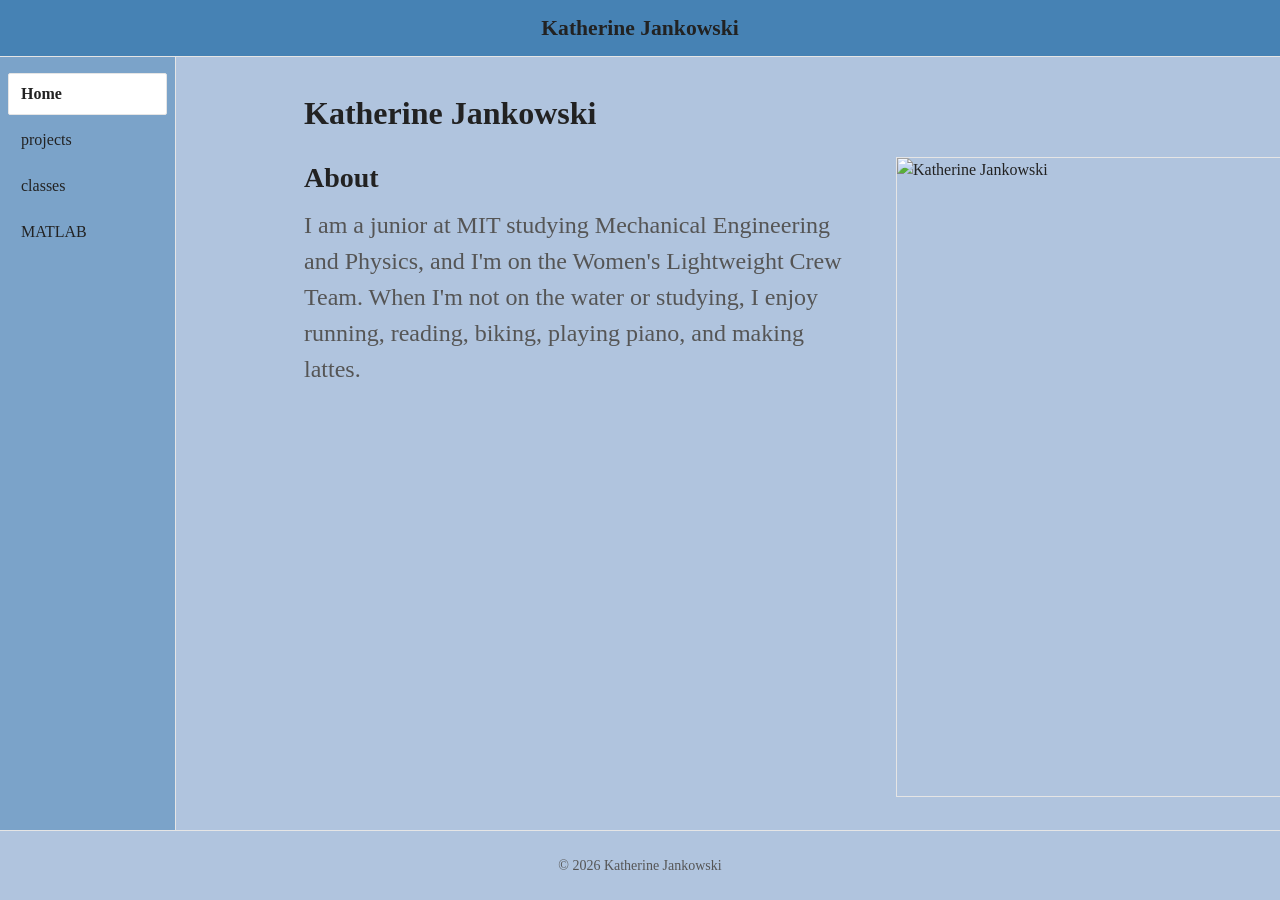
==== index.html @ 1e0ab05e "Add files via upload" ====
<!DOCTYPE html>
<html lang="en">
  <head>
    <meta charset="UTF-8" />
    <meta name="viewport" content="width=device-width, initial-scale=1.0" />
    <title>Portfolio</title>
    <link rel="stylesheet" href="styles.css" />
  </head>
  <body style = "background-color: lightsteelblue">
    
    <header style = "background-color: steelblue" class="top-banner">Katherine Jankowski</header>
    <div class="layout">
      <aside style = "background-color: #7BA3C9" class="sidebar" aria-label="Site sections">
        <nav class="sidebar-tabs" role="tablist" aria-orientation="vertical">
          <button
            type="button"
            class="sidebar-tab"
            role="tab"
            id="tab-home"
            aria-selected="true"
            aria-controls="panel-home"
            tabindex="0"
          >
            Home
          </button>
          <button
            type="button"
            class="sidebar-tab"
            role="tab"
            id="tab-projects"
            aria-selected="false"
            aria-controls="panel-projects"
            tabindex="-1"
          >
            projects
          </button>
          <button
            type="button"
            class="sidebar-tab"
            role="tab"
            id="tab-classes"
            aria-selected="false"
            aria-controls="panel-classes"
            tabindex="-1"
          >
            classes
          </button>
          <button
            type="button"
            class="sidebar-tab"
            role="tab"
            id="tab-matlab"
            aria-selected="false"
            aria-controls="panel-matlab"
            tabindex="-1"
          >
            MATLAB
          </button>
        </nav>
      </aside>

      <div class="main-area">
        <main class="page">
          <div class="panels">
            <section
              class="tab-panel"
              id="panel-home"
              role="tabpanel"
              aria-labelledby="tab-home"
            >
              <h1 class="title">Katherine Jankowski</h1>
              <div class="home-row">
                <div class="home-text">
                  <h2 class="about-heading">About</h2>
                  <p class="intro">
                    I am a junior at MIT studying Mechanical Engineering and
                    Physics, and I'm on the Women's Lightweight Crew Team. When
                    I'm not on the water or studying, I enjoy running, reading, biking,
                    playing piano, and making lattes.
                  </p>
                </div>
                <figure class="home-photo">
                  <!-- Change src to your image path (e.g. images/profile.jpg) -->
                  <img
                    src="/Users/katherinejankowski/Downloads/DSCN0408.png"
                    alt="Katherine Jankowski"
                    width="600"
                    height="800"
                  />
                </figure>
              </div>
            </section>

            <section
              class="tab-panel is-hidden"
              id="panel-projects"
              role="tabpanel"
              aria-labelledby="tab-projects"
              hidden
            >
              <h2 class="panel-heading panel-heading--proper">Projects</h2>
              <p class="project-intro">
                Click a card to open that project’s detail page. Swap images,
                titles, and copy for your own work.
              </p>
              <ul class="project-grid">
                <li>
                  <a class="project-card" href="projects/project-01.html">
                    <div class="project-card-image">
                      <img
                        src="images/projects/project-01.svg"
                        alt=""
                        width="480"
                        height="300"
                      />
                    </div>
                    <div class="project-card-body">
                      <h3 class="project-card-title">Sample project one</h3>
                      <p class="project-card-desc">
                        Short description of the project — tools, topic, or
                        outcome in one or two lines.
                      </p>
                    </div>
                  </a>
                </li>
                <li>
                  <a class="project-card" href="projects/project-02.html">
                    <div class="project-card-image">
                      <img
                        src="images/projects/project-02.svg"
                        alt=""
                        width="480"
                        height="300"
                      />
                    </div>
                    <div class="project-card-body">
                      <h3 class="project-card-title">Sample project two</h3>
                      <p class="project-card-desc">
                        Another placeholder card. Copy a full card block in the
                        HTML to add more projects to the grid.
                      </p>
                    </div>
                  </a>
                </li>
                <li>
                  <a class="project-card" href="projects/project-03.html">
                    <div class="project-card-image">
                      <img
                        src="images/projects/project-03.svg"
                        alt=""
                        width="480"
                        height="300"
                      />
                    </div>
                    <div class="project-card-body">
                      <h3 class="project-card-title">Sample project three</h3>
                      <p class="project-card-desc">
                        Replace these SVG thumbnails with your own JPG or PNG
                        files in the images folder.
                      </p>
                    </div>
                  </a>
                </li>
              </ul>
            </section>

            <section
              class="tab-panel is-hidden"
              id="panel-classes"
              role="tabpanel"
              aria-labelledby="tab-classes"
              hidden
            >
              <h2 class="panel-heading panel-heading--proper">Classes</h2>

              <div class="classes-list">
                <div class="classes-year-row">
                  <section class="classes-term">
                    <h3 class="classes-term-title">Junior Fall</h3>
                    <ul>
                      <li><span class="course-number">2.71</span> Optics</li>
                      <li><span class="course-number">2.004</span> Dynamics &amp; Controls II</li>
                      <li><span class="course-number">8.041</span> Quantum Physics I</li>
                      <li><span class="course-number">2.671</span> Measurement and Instrumentation</li>
                      <li><span class="course-number">8.225</span> Physics in the 20th Century</li>
                    </ul>
                  </section>
                  <section class="classes-term">
                    <h3 class="classes-term-title">Junior Spring</h3>
                    <ul>
                      <li><span class="course-number">2.006</span> Thermal-Fluids Engineering II</li>
                      <li><span class="course-number">2.008</span> Design &amp; Manufacturing II</li>
                      <li><span class="course-number">8.044</span> Statistical Physics</li>
                      <li><span class="course-number">16.36</span> Communication Networks and Systems</li>
                      <li><span class="course-number">3.985</span> Archaeological Science</li>
                    </ul>
                  </section>
                </div>

                <div class="classes-year-row">
                  <section class="classes-term">
                    <h3 class="classes-term-title">Sophomore Fall</h3>
                    <ul>
                      <li><span class="course-number">2.003</span> Dynamics &amp; Controls I</li>
                      <li><span class="course-number">8.03</span> Waves &amp; Vibrations</li>
                      <li><span class="course-number">2.086</span> Numerical Computation for Mechanical Engineers</li>
                      <li><span class="course-number">2.678</span> Electronics for Mechanical Systems</li>
                      <li><span class="course-number">17.57</span> 20th Century Ukraine and Russia</li>
                    </ul>
                  </section>
                  <section class="classes-term">
                    <h3 class="classes-term-title">Sophomore Spring</h3>
                    <ul>
                      <li><span class="course-number">2.005</span> Thermal-Fluids Engineering I</li>
                      <li><span class="course-number">2.007</span> Design &amp; Manufacturing I</li>
                      <li><span class="course-number">2.002</span> Mechanics &amp; Materials II</li>
                      <li><span class="course-number">14.02</span> Principles of Macroeconomics</li>
                    </ul>
                  </section>
                </div>

                <div class="classes-year-row">
                  <section class="classes-term">
                    <h3 class="classes-term-title">Freshman Fall</h3>
                    <ul>
                      <li><span class="course-number">8.01</span> Physics I (Mechanics)</li>
                      <li><span class="course-number">18.02</span> Multivariable Calculus</li>
                      <li><span class="course-number">3.091</span> Introduction to Solid-State Chemistry</li>
                      <li><span class="course-number">6.100A</span> Introduction to Computer Science Programming in Python</li>
                      <li><span class="course-number">21W.035</span> Elements of Science Writing for the Public</li>
                    </ul>
                  </section>
                  <section class="classes-term">
                    <h3 class="classes-term-title">Freshman Spring</h3>
                    <ul>
                      <li><span class="course-number">8.02</span> Physics II (Electricity and Magnetism)</li>
                      <li><span class="course-number">18.03</span> Differential Equations</li>
                      <li><span class="course-number">2.001</span> Mechanics &amp; Materials I</li>
                    </ul>
                  </section>
                </div>
              </div>
            </section>

            <section
              class="tab-panel is-hidden"
              id="panel-matlab"
              role="tabpanel"
              aria-labelledby="tab-matlab"
              hidden
            >
              <h2 class="panel-heading">MATLAB</h2>
              <p class="panel-text">
                Add MATLAB scripts, figures, or documentation here.
              </p>
            </section>
          </div>
        </main>
      </div>
    </div>

    <footer class="footer">
      <p class="footer-text">© 2026 Katherine Jankowski</p>
    </footer>

    <script src="script.js"></script>
  </body>
</html>
---- styles.css ----
:root {
  --text: #222;
  --muted: #555;
  --bg: #fff;
  --border: #e5e5e5;
  --sidebar-bg: #f9f9f9;
  --tab-active-bg: #fff;
  --tab-hover: #eee;
}

*,
*::before,
*::after {
  box-sizing: border-box;
}

body {
  margin: 0;
  min-height: 100vh;
  display: flex;
  flex-direction: column;
  font-family: "Times New Roman", Times, serif;
  font-size: 1rem;
  line-height: 1.5;
  color: var(--text);
  background: var(--bg);
}

.top-banner {
  flex-shrink: 0;
  width: 100%;
  padding: 0.75rem 1rem;
  text-align: center;
  font-size: 1.35rem;
  font-weight: 600;
  border-bottom: 1px solid var(--border);
  background: var(--sidebar-bg);
}

.layout {
  display: flex;
  flex: 1;
  min-height: 0;
  align-items: stretch;
}

.sidebar {
  flex-shrink: 0;
  width: 11rem;
  background: var(--sidebar-bg);
  border-right: 1px solid var(--border);
  padding: 1rem 0;
}

.sidebar-tabs {
  display: flex;
  flex-direction: column;
  gap: 0.25rem;
  padding: 0 0.5rem;
}

.sidebar-tab {
  display: block;
  width: 100%;
  margin: 0;
  padding: 0.5rem 0.75rem;
  border: 1px solid transparent;
  border-radius: 2px;
  background: transparent;
  font: inherit;
  font-size: 1rem;
  text-align: left;
  color: var(--text);
  cursor: pointer;
}

.sidebar-tab:hover {
  background: var(--tab-hover);
}

.sidebar-tab[aria-selected="true"] {
  background: var(--tab-active-bg);
  border-color: var(--border);
  font-weight: 600;
}

.main-area {
  flex: 1;
  min-width: 0;
  overflow: auto;
}

.page {
  width: min(100% - 2rem, 52rem);
  margin-left: 8rem;
  margin-right: auto;
  padding: 2rem 0 2rem;
}

.title {
  margin: 0 0 1.25rem;
  font-size: 2rem;
  font-weight: 600;

}

.home-row {
  display: flex;
  flex-wrap: wrap;
  align-items: flex-start;
  gap: 2rem 3rem;
  width: 100%;
}

.home-text {
  flex: 1 1 22rem;
  min-width: min(100%, 20rem);
  max-width: 36rem;
  font-size: 1.5rem;
}

.home-photo {
  margin: 0 0 0 auto;
  flex: 0 0 auto;
  width: min(240px, 100%);
}

.home-photo img {
  display: block;
  width: min(600px,200%);
  height: auto;
  border: 1px solid var(--border);
}

.about-heading {
  margin: 0 0 0.5rem;
  font-size: 1.125rem;
  font-weight: 600;
  font-size: 1.75rem;
}

.intro {
  margin: 0;
  color: var(--muted);
}

.panels {
  padding-top: 0;
}

.tab-panel.is-hidden {
  display: none;
}

.panel-heading {
  margin: 0 0 0.5rem;
  font-size: 1.125rem;
  font-weight: 600;
  text-transform: lowercase;
}

.panel-heading.panel-heading--proper {
  text-transform: none;
}

.project-intro {
  margin: 0 0 1.25rem;
  color: var(--muted);
  max-width: 40rem;
}

.project-grid {
  list-style: none;
  margin: 0;
  padding: 0;
  display: grid;
  grid-template-columns: repeat(auto-fill, minmax(15rem, 1fr));
  gap: 1.25rem;
}

.project-card {
  display: flex;
  flex-direction: column;
  height: 100%;
  border: 1px solid var(--border);
  background: var(--bg);
  color: var(--text);
  text-decoration: none;
  transition: border-color 0.15s ease, box-shadow 0.15s ease;
}

.project-card:hover {
  border-color: #bbb;
  box-shadow: 0 4px 14px rgba(0, 0, 0, 0.06);
}

.project-card:focus-visible {
  outline: 2px solid var(--text);
  outline-offset: 2px;
}

.project-card-image {
  aspect-ratio: 16 / 10;
  overflow: hidden;
  background: var(--sidebar-bg);
  border-bottom: 1px solid var(--border);
}

.project-card-image img {
  width: 100%;
  height: 100%;
  object-fit: cover;
  display: block;
}

.project-card-body {
  padding: 0.85rem 1rem 1rem;
  flex: 1;
  display: flex;
  flex-direction: column;
  gap: 0.35rem;
}

.project-card-title {
  margin: 0;
  font-size: 1.05rem;
  font-weight: 600;
}

.project-card-desc {
  margin: 0;
  font-size: 0.9rem;
  color: var(--muted);
  line-height: 1.45;
  flex: 1;
}

.project-detail-page {
  width: min(100% - 2rem, 42rem);
  margin: 0 auto;
  padding: 2rem 0 3rem;
}

.back-link {
  display: inline-block;
  margin-bottom: 1.25rem;
  font-size: 0.95rem;
  color: var(--text);
}

.back-link:hover {
  color: var(--muted);
}

.project-detail-figure {
  margin: 0 0 1.25rem;
  border: 1px solid var(--border);
}

.project-detail-figure img {
  display: block;
  width: 100%;
  height: auto;
}

.project-detail-title {
  margin: 0 0 0.75rem;
  font-size: 1.75rem;
  font-weight: 600;
}

.project-detail-lead {
  margin: 0;
  color: var(--muted);
  font-size: 1.05rem;
}

.page:has(#panel-projects.tab-panel:not(.is-hidden)) {
  width: min(100% - 2rem, 64rem);
}

.panel-text {
  margin: 0;
  color: var(--muted);
}

.classes-list {
  display: flex;
  flex-direction: column;
  gap: 2rem;
}

.classes-year-row {
  display: grid;
  grid-template-columns: 1fr 1fr;
  gap: 1.5rem 2.5rem;
  align-items: start;
}

.classes-term {
  margin: 0;
  min-width: 0;
}

.classes-term-title {
  margin: 0 0 0.5rem;
  font-size: 1.05rem;
  font-weight: 600;
}

.classes-term ul {
  margin: 0;
  padding: 0;
  list-style: none;
}

.classes-term li {
  margin: 0;
  padding: 0.35rem 0;
  border-bottom: 1px solid var(--border);
  line-height: 1.45;
}

.classes-term li:last-child {
  border-bottom: none;
}

.course-number {
  display: inline-block;
  min-width: 3.5rem;
  font-weight: 600;
  color: var(--text);
}

.page:has(#panel-classes.tab-panel:not(.is-hidden)) {
  width: min(100% - 2rem, 64rem);
}

@media (max-width: 720px) {
  .classes-year-row {
    grid-template-columns: 1fr;
    gap: 1.25rem;
  }
}

.footer {
  margin-top: 0;
  padding: 1.5rem 1rem;
  border-top: 1px solid var(--border);
}

.footer-text {
  margin: 0;
  text-align: center;
  font-size: 0.875rem;
  color: var(--muted);
}

@media (max-width: 640px) {
  .layout {
    flex-direction: column;
  }

  .sidebar {
    width: 100%;
    border-right: none;
    border-bottom: 1px solid var(--border);
    padding: 0.75rem 0;
  }

  .sidebar-tabs {
    flex-direction: row;
    flex-wrap: wrap;
    padding: 0 0.75rem;
  }

  .sidebar-tab {
    width: auto;
    flex: 1 1 auto;
    text-align: center;
    min-width: 5rem;
  }

  .home-photo {
    margin-left: 0;
    flex: 1 1 100%;
    width: 100%;
    max-width: 100%;
  }

  .home-photo img {
    max-width: 280px;
    margin-inline: auto;
  }
}
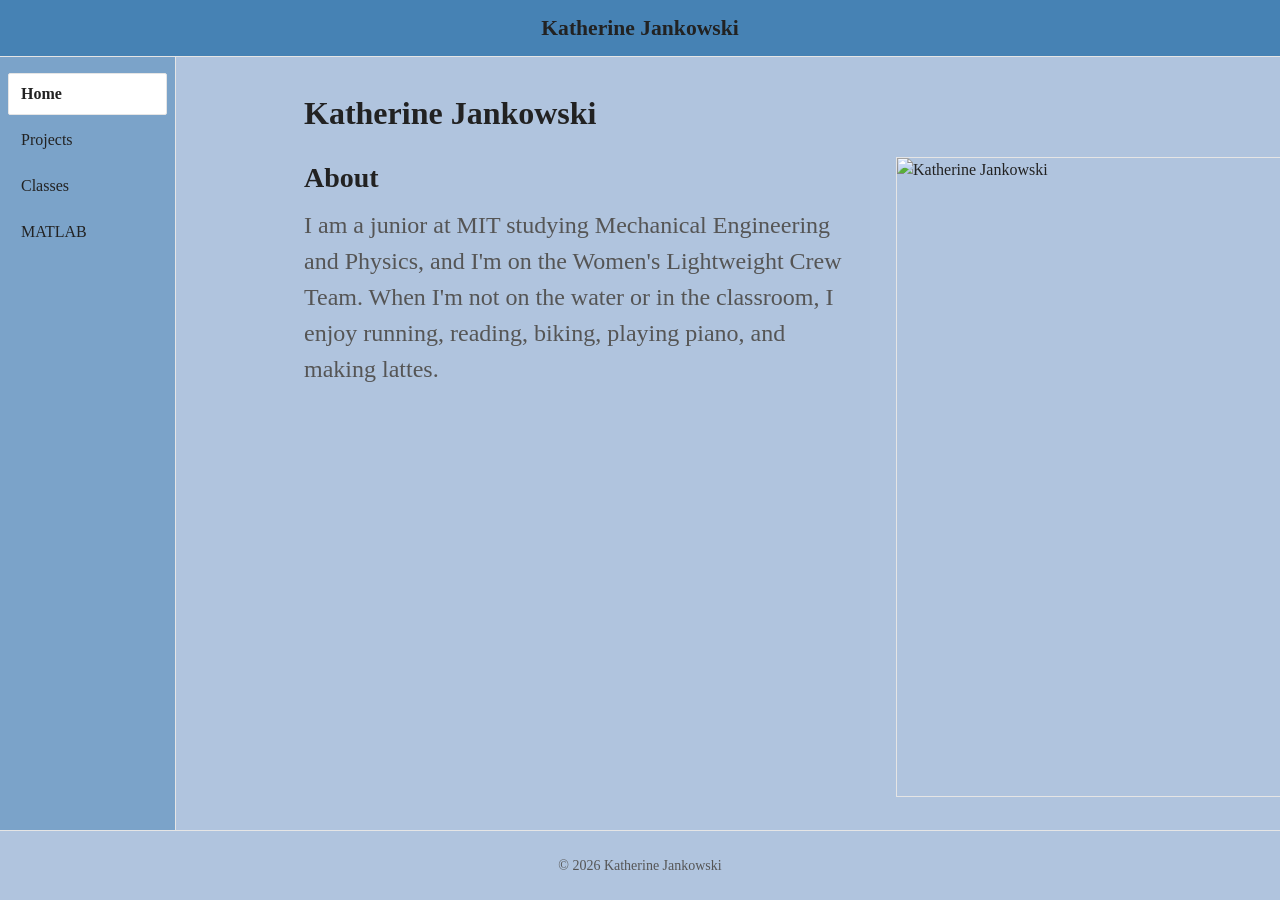
==== commit afb4bc4d: "Add files via upload" ====
--- a/index.html
+++ b/index.html
@@ -32,7 +32,7 @@
             aria-controls="panel-projects"
             tabindex="-1"
           >
-            projects
+            Projects
           </button>
           <button
             type="button"
@@ -43,7 +43,7 @@
             aria-controls="panel-classes"
             tabindex="-1"
           >
-            classes
+            Classes
           </button>
           <button
             type="button"
@@ -75,7 +75,7 @@
                   <p class="intro">
                     I am a junior at MIT studying Mechanical Engineering and
                     Physics, and I'm on the Women's Lightweight Crew Team. When
-                    I'm not on the water or studying, I enjoy running, reading, biking,
+                    I'm not on the water or in the classroom, I enjoy running, reading, biking,
                     playing piano, and making lattes.
                   </p>
                 </div>
@@ -108,17 +108,16 @@
                   <a class="project-card" href="projects/project-01.html">
                     <div class="project-card-image">
                       <img
-                        src="images/projects/project-01.svg"
-                        alt=""
+                        src="images/projects/Team%20B-1.png"
+                        alt="Team B project"
                         width="480"
                         height="300"
                       />
                     </div>
                     <div class="project-card-body">
-                      <h3 class="project-card-title">Sample project one</h3>
+                      <h3 class="project-card-title">2.008: Yoyo Manufacturing</h3>
                       <p class="project-card-desc">
-                        Short description of the project — tools, topic, or
-                        outcome in one or two lines.
+                        Designed and manufactured 50 yoyos for the class 2.008: Design & Manufacturing II.
                       </p>
                     </div>
                   </a>
@@ -127,17 +126,16 @@
                   <a class="project-card" href="projects/project-02.html">
                     <div class="project-card-image">
                       <img
-                        src="images/projects/project-02.svg"
+                        src="images/projects/IMG_2057.jpeg"
                         alt=""
                         width="480"
                         height="300"
                       />
                     </div>
                     <div class="project-card-body">
-                      <h3 class="project-card-title">Sample project two</h3>
+                      <h3 class="project-card-title">2.671: GC-MS Characterization of Resin Shelf Life</h3>
                       <p class="project-card-desc">
-                        Another placeholder card. Copy a full card block in the
-                        HTML to add more projects to the grid.
+                        Monitoring levels of pyridine over time in a custom resin for DLP 3D printing.
                       </p>
                     </div>
                   </a>
@@ -146,17 +144,16 @@
                   <a class="project-card" href="projects/project-03.html">
                     <div class="project-card-image">
                       <img
-                        src="images/projects/project-03.svg"
+                        src="images/projects/IMG_9257.jpeg"
                         alt=""
                         width="480"
                         height="300"
                       />
                     </div>
                     <div class="project-card-body">
-                      <h3 class="project-card-title">Sample project three</h3>
+                      <h3 class="project-card-title">Resin Development for printing with soluble supports</h3>
                       <p class="project-card-desc">
-                        Replace these SVG thumbnails with your own JPG or PNG
-                        files in the images folder.
+                        Developed a novel resin for DLP 3D printing parts with soluble supports.
                       </p>
                     </div>
                   </a>
@@ -249,10 +246,81 @@
               aria-labelledby="tab-matlab"
               hidden
             >
-              <h2 class="panel-heading">MATLAB</h2>
-              <p class="panel-text">
-                Add MATLAB scripts, figures, or documentation here.
+              <h2 class="panel-heading panel-heading--proper">MATLAB is a lot of fun -- Here are some cool things I've done with it!</h2>
+              <p class="matlab-subsection">
+                Interference Patterns:
               </p>
+              <div class="project-image-grid">
+                <figure class="project-detail-figure">
+                  <img
+                    src="images/projects/PNG image (4).PNG"
+                    alt=""
+                    width="800"
+                    height="500"
+                  />
+                </figure>
+                <figure class="project-detail-figure">
+                  <img
+                    src="images/projects/PNG image (5).PNG"
+                    alt=""
+                    width="800"
+                    height="500"
+                  />
+                </figure>
+              </div>
+            
+              <p class="matlab-subsection">
+                Gravity Fractals:
+              </p>
+              <div class="project-image-grid">
+                <figure class="project-detail-figure">
+                  <img
+                    src="images/projects/PNG image (6).PNG"
+                    alt=""
+                    width="800"
+                    height="500"
+                  />
+                </figure>
+                <figure class="project-detail-figure">
+                  <img
+                    src="images/projects/Screenshot 2025-06-09 at 2.14.28 PM (1).PNG"
+                    alt=""
+                    width="800"
+                    height="500"
+                  />
+                </figure>
+              </div>
+
+              <p class="matlab-subsection">
+                Low-Pass Image Filtering:
+              </p>
+              <div class="matlab-image-grid">
+                <figure class="project-detail-figure">
+                  <img
+                    src="images/projects/ca_film_before.png"
+                    alt=""
+                    width="800"
+                    height="500"
+                  />
+                </figure>
+                <figure class="project-detail-figure">
+                  <img
+                    src="images/projects/Screenshot 2026-05-18 at 1.23.06 PM.png"
+                    alt=""
+                    width="800"
+                    height="500"
+                  />
+                </figure>
+                <figure class="project-detail-figure">
+                  <img
+                    src="images/projects/Screenshot 2026-05-18 at 1.23.26 PM.png"
+                    alt=""
+                    width="800"
+                    height="500"
+                  />
+                </figure>
+              </div>
+
             </section>
           </div>
         </main>
--- a/styles.css
+++ b/styles.css
@@ -263,6 +263,49 @@
   height: auto;
 }
 
+.matlab-subsection {
+  margin: 0 0 0.5rem;
+  font-size: 1.05rem;
+  font-weight: 600;
+}
+
+.project-image-grid + .matlab-subsection,
+.matlab-image-grid + .matlab-subsection {
+  margin-top: 2rem;
+}
+
+.project-image-grid {
+  display: grid;
+  grid-template-columns: 1fr 1fr;
+  gap: 1rem;
+  margin-top: 1.5rem;
+}
+
+.matlab-image-grid {
+  display: grid;
+  grid-template-columns: repeat(3, 1fr);
+  gap: 1rem;
+  margin-top: 1.5rem;
+}
+
+.project-image-grid .project-detail-figure,
+.matlab-image-grid .project-detail-figure {
+  margin: 0;
+}
+
+@media (max-width: 900px) {
+  .matlab-image-grid {
+    grid-template-columns: 1fr 1fr;
+  }
+}
+
+@media (max-width: 640px) {
+  .project-image-grid,
+  .matlab-image-grid {
+    grid-template-columns: 1fr;
+  }
+}
+
 .project-detail-title {
   margin: 0 0 0.75rem;
   font-size: 1.75rem;
@@ -273,6 +316,34 @@
   margin: 0;
   color: var(--muted);
   font-size: 1.05rem;
+}
+
+.pdf-section {
+  margin-top: 2.5rem;
+}
+
+.pdf-section-title {
+  margin: 0 0 0.5rem;
+  font-size: 1.25rem;
+  font-weight: 600;
+}
+
+.pdf-section-note {
+  margin: 0 0 0.75rem;
+  font-size: 0.9rem;
+  color: var(--muted);
+}
+
+.pdf-section-note a {
+  color: var(--text);
+}
+
+.pdf-embed {
+  display: block;
+  width: 100%;
+  height: min(70vh, 36rem);
+  border: 1px solid var(--border);
+  background: var(--sidebar-bg);
 }
 
 .page:has(#panel-projects.tab-panel:not(.is-hidden)) {
@@ -336,6 +407,10 @@
   width: min(100% - 2rem, 64rem);
 }
 
+.page:has(#panel-matlab.tab-panel:not(.is-hidden)) {
+  width: min(100% - 2rem, 72rem);
+}
+
 @media (max-width: 720px) {
   .classes-year-row {
     grid-template-columns: 1fr;
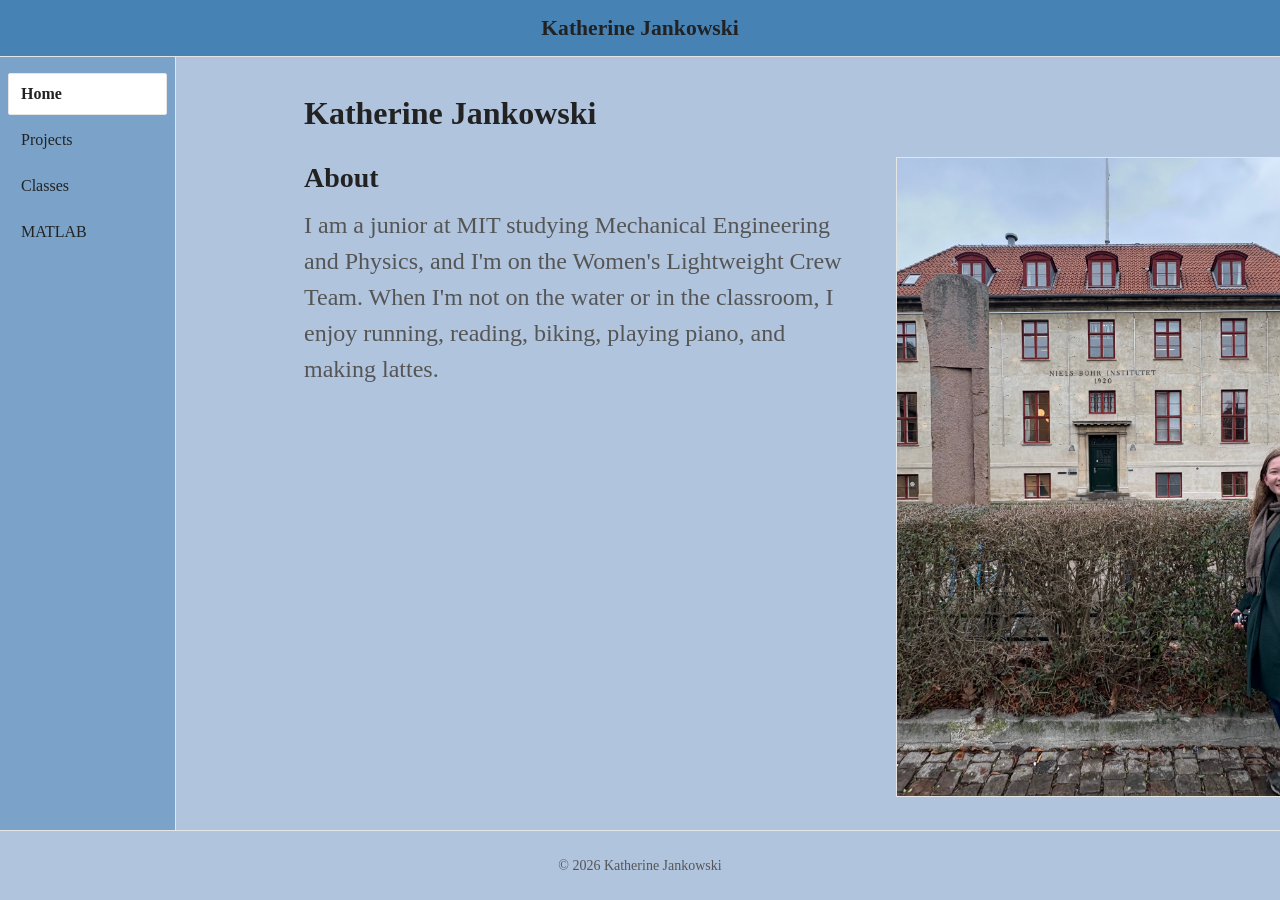
==== commit 9b878226: "update" ====
--- a/index.html
+++ b/index.html
@@ -82,7 +82,7 @@
                 <figure class="home-photo">
                   <!-- Change src to your image path (e.g. images/profile.jpg) -->
                   <img
-                    src="/Users/katherinejankowski/Downloads/DSCN0408.png"
+                    src="images/projects/IMG_4514.jpeg"
                     alt="Katherine Jankowski"
                     width="600"
                     height="800"
